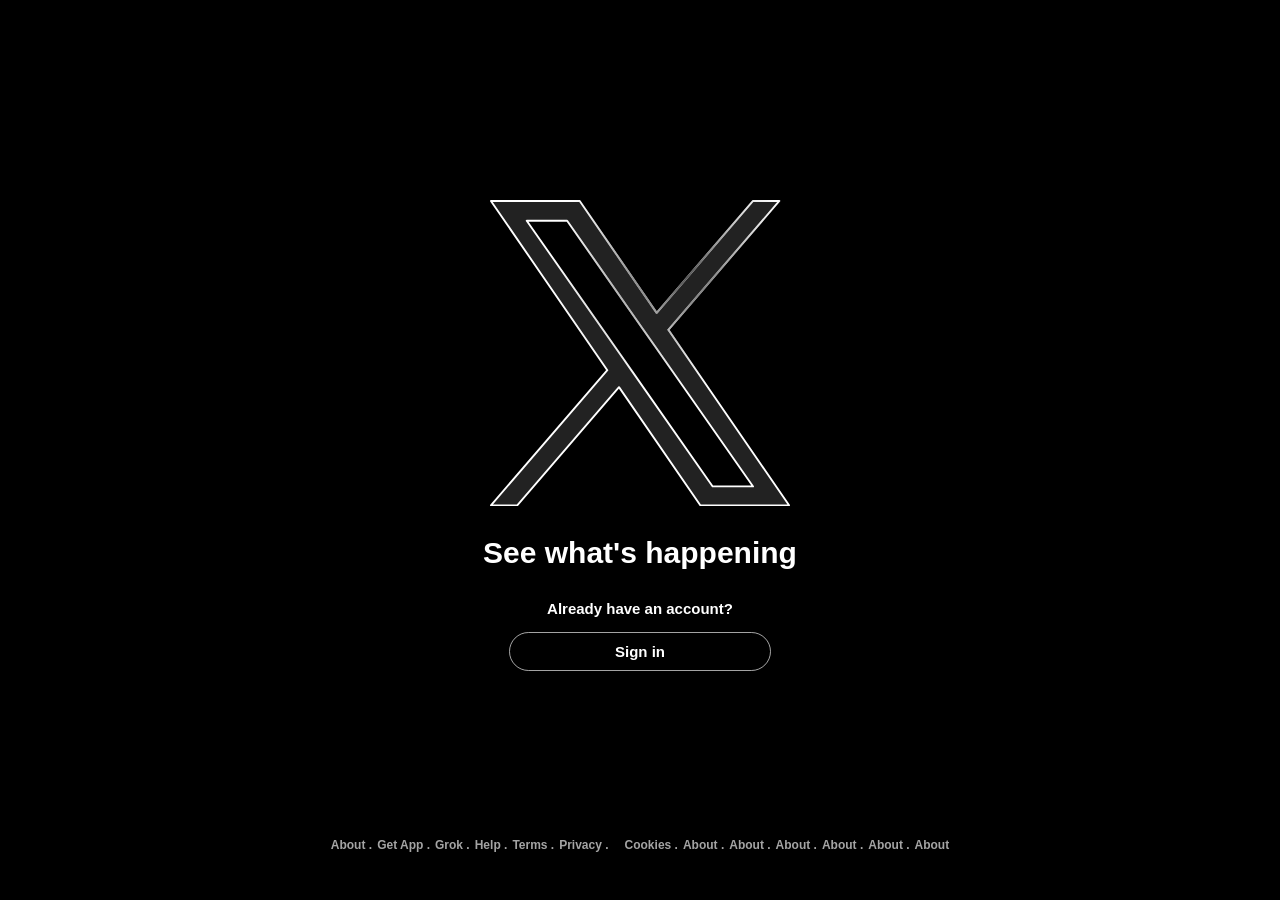
==== index.html @ f5798389 "update" ====
<!DOCTYPE html>
<html lang="en">
<head>
  <meta charset="UTF-8">
  <meta name="viewport" content="width=device-width, initial-scale=1.0">
  <title>Twitter</title>
  <link rel="icon" href="x-twitter.svg" style="fill: #fff;">
  <link rel="stylesheet" href="style.css">
</head>
<body>
  <main>
    <svg aria-label="X" role="img" fill="none" viewBox="0 0 480 490" xmlns="http://www.w3.org/2000/svg"
      class="h-auto w-full max-w-[480px]">
      <defs>
        <radialGradient cx="296.3245613605968" cy="106.7161181512152" gradientUnits="userSpaceOnUse" id="_R_8lam5f556_"
          r="200">
          <stop stop-color="#333333" class="dark:[stop-color:#ffffff]"></stop>
          <stop offset="1" stop-color="#AAAAAA" stop-opacity="0" class="dark:[stop-color:#5F5F5F]"></stop>
        </radialGradient>
      </defs>
      <path
        d="M285.38 207.711L462.954 1.5H420.874L266.687 180.55L143.538 1.5H1.50003L187.726 272.256L1.50003 488.5H43.5818L206.408 299.417L336.462 488.5H478.5L285.37 207.711H285.38ZM227.743 274.641L208.875 247.68L58.7444 33.147H123.379L244.536 206.282L263.405 233.243L420.894 458.292H356.259L227.743 274.652V274.641Z"
        fill="#222222" class="dark:fill-black"></path>
      <path
        d="M285.38 207.711L462.954 1.5H420.874L266.687 180.55L143.538 1.5H1.50003L187.726 272.256L1.50003 488.5H43.5818L206.408 299.417L336.462 488.5H478.5L285.37 207.711H285.38ZM227.743 274.641L208.875 247.68L58.7444 33.147H123.379L244.536 206.282L263.405 233.243L420.894 458.292H356.259L227.743 274.652V274.641Z"
        stroke="#fff" stroke-linejoin="round" stroke-width="3" class="dark:stroke-[#222222]"></path>
      <path
        d="M285.38 207.711L462.954 1.5H420.874L266.687 180.55L143.538 1.5H1.50003L187.726 272.256L1.50003 488.5H43.5818L206.408 299.417L336.462 488.5H478.5L285.37 207.711H285.38ZM227.743 274.641L208.875 247.68L58.7444 33.147H123.379L244.536 206.282L263.405 233.243L420.894 458.292H356.259L227.743 274.652V274.641Z"
        stroke="url(#_R_8lam5f556_)" stroke-linejoin="round" stroke-width="3" class="hidden dark:block"></path>
    </svg>

    <h1>See what's happening</h1>
    <p>Already have an account?</p>
    <a href="sign-in.html">Sign in</a>
  </main>

  <footer>
    <div class="links">
    <a href="#">About .</a>
    <a href="#">Get App .</a>
    <a href="#">Grok .</a>
    <a href="#">Help .</a>
    <a href="#">Terms .</a>
    <a href="#">Privacy .</a>
    </div>

    <div class="links">
      <a href="#">Cookies .</a>
      <a href="#">About .</a>
      <a href="#">About .</a>
      <a href="#">About .</a>
      <a href="#">About .</a>
      <a href="#">About .</a>
      <a href="#">About </a>
    </div>
  </footer>
</body>
</html>
---- style.css ----
* {
  padding: 0;
  margin: 0;
  box-sizing: border-box;
}

body {
  height: 100vh;
  background-color: #000;
  color: #fff;
  font-family: "Gill Sans", "Gill Sans MT", Calibri, "Trebuchet MS", sans-serif;
  display: flex;
  flex-direction: column;
  padding: 3em;
}

main {
  flex: 1;
  display: flex;
  justify-content: center;
  align-items: center;
  flex-direction: column;
}

main svg {
  width: 300px;
}

main h1{
  margin: 1em 0;
  font-size: 30px;
}

main p{
  font-size: 15px;
  font-weight: 900;
  margin-bottom: 1em;
}

main a{
  text-decoration: none;
  color: #fff;
  font-size: 15px;
  border-radius: 20px;
  padding: 10px 7em;
  border: 0.1px solid #ffffffa4;
  margin-bottom: 1em;
  font-weight: bold;
  transition-duration: 0.5s;
}

main a:hover{
  background-color: #fff;
  color: #000;
}

footer {
  justify-content: center;
  align-items: center;
  display: flex;
  gap: 1em;
}

@media (max-width: 700px) {
  footer{
    flex-direction: column;
  }
}

footer .links{
  gap: 5px;
  display: flex;
}

footer a {
  text-decoration: none;
  color: #ffffffa4;
  font-weight: 900;
  flex-direction: row;
  font-size: 12px;
}

footer a:hover {
  color: #fff;
}
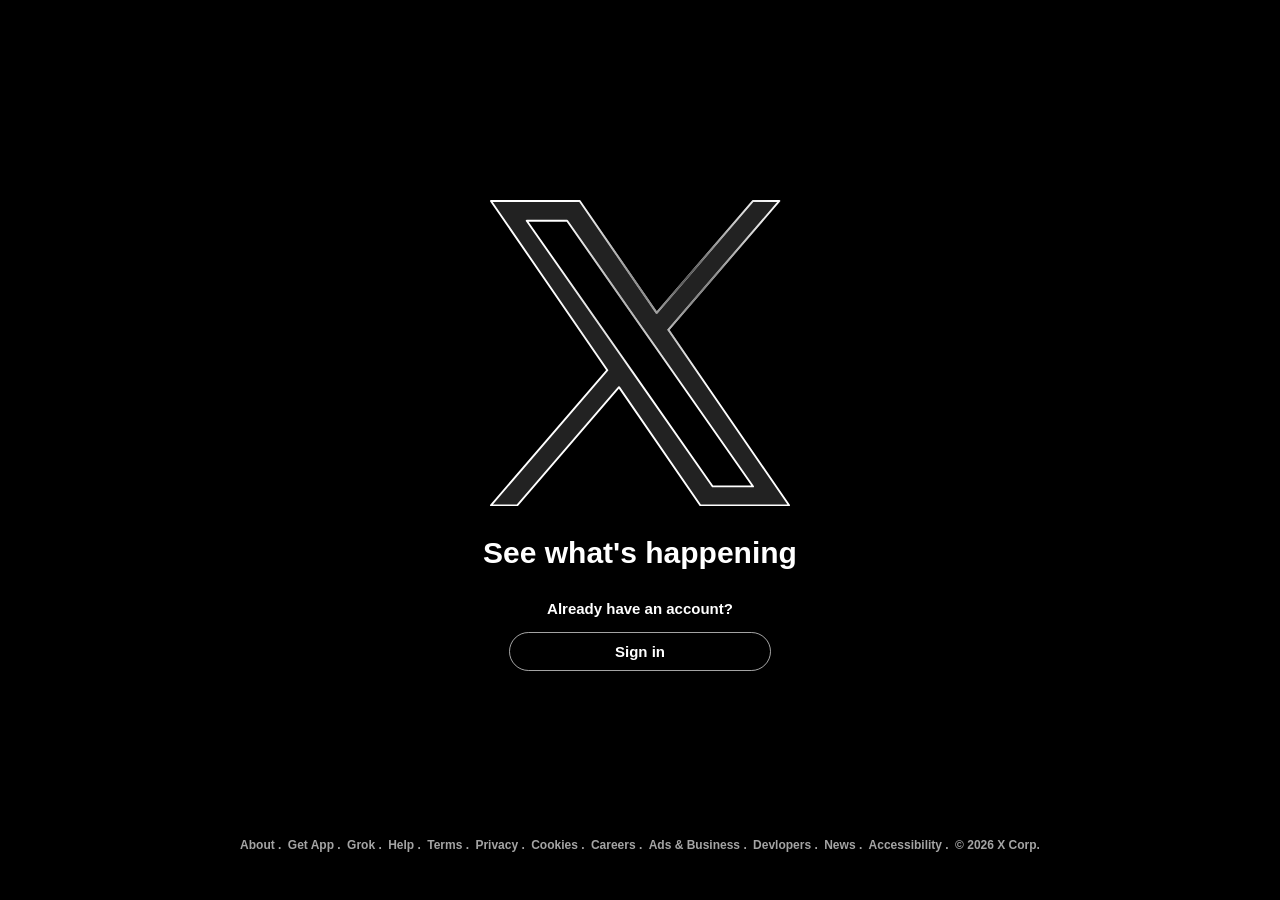
==== commit afed9ab3: "update" ====
--- a/index.html
+++ b/index.html
@@ -36,22 +36,19 @@
 
   <footer>
     <div class="links">
-    <a href="#">About .</a>
-    <a href="#">Get App .</a>
-    <a href="#">Grok .</a>
-    <a href="#">Help .</a>
-    <a href="#">Terms .</a>
-    <a href="#">Privacy .</a>
-    </div>
-
-    <div class="links">
+      <a href="#">About .</a>
+      <a href="#">Get App .</a>
+      <a href="#">Grok .</a>
+      <a href="#">Help .</a>
+      <a href="#">Terms .</a>
+      <a href="#">Privacy .</a>
       <a href="#">Cookies .</a>
-      <a href="#">About .</a>
-      <a href="#">About .</a>
-      <a href="#">About .</a>
-      <a href="#">About .</a>
-      <a href="#">About .</a>
-      <a href="#">About </a>
+      <a href="#">Careers .</a>
+      <a href="#">Ads & Business .</a>
+      <a href="#">Devlopers .</a>
+      <a href="#">News .</a>
+      <a href="#">Accessibility .</a>
+      <a href="#">&copy; 2026 X Corp. </a>
     </div>
   </footer>
 </body>
--- a/style.css
+++ b/style.css
@@ -26,18 +26,18 @@
   width: 300px;
 }
 
-main h1{
+main h1 {
   margin: 1em 0;
   font-size: 30px;
 }
 
-main p{
+main p {
   font-size: 15px;
   font-weight: 900;
   margin-bottom: 1em;
 }
 
-main a{
+main a {
   text-decoration: none;
   color: #fff;
   font-size: 15px;
@@ -49,27 +49,41 @@
   transition-duration: 0.5s;
 }
 
-main a:hover{
+main a:hover {
   background-color: #fff;
   color: #000;
 }
 
 footer {
+  display: flex;
   justify-content: center;
   align-items: center;
+  width: 100%;
+  padding: 0 1rem;
+}
+
+footer .links {
   display: flex;
-  gap: 1em;
+  flex-wrap: wrap;
+  justify-content: center;
+  align-items: center;
+  gap: 0.25rem 0.4rem;
+  text-align: center;
 }
 
 @media (max-width: 700px) {
-  footer{
-    flex-direction: column;
+  footer {
+    padding: 0 0.75rem;
   }
-}
 
-footer .links{
-  gap: 5px;
-  display: flex;
+  footer .links {
+    gap: 0.2rem 0.35rem;
+  }
+
+  footer a {
+    font-size: 11px;
+    line-height: 1.5;
+  }
 }
 
 footer a {
